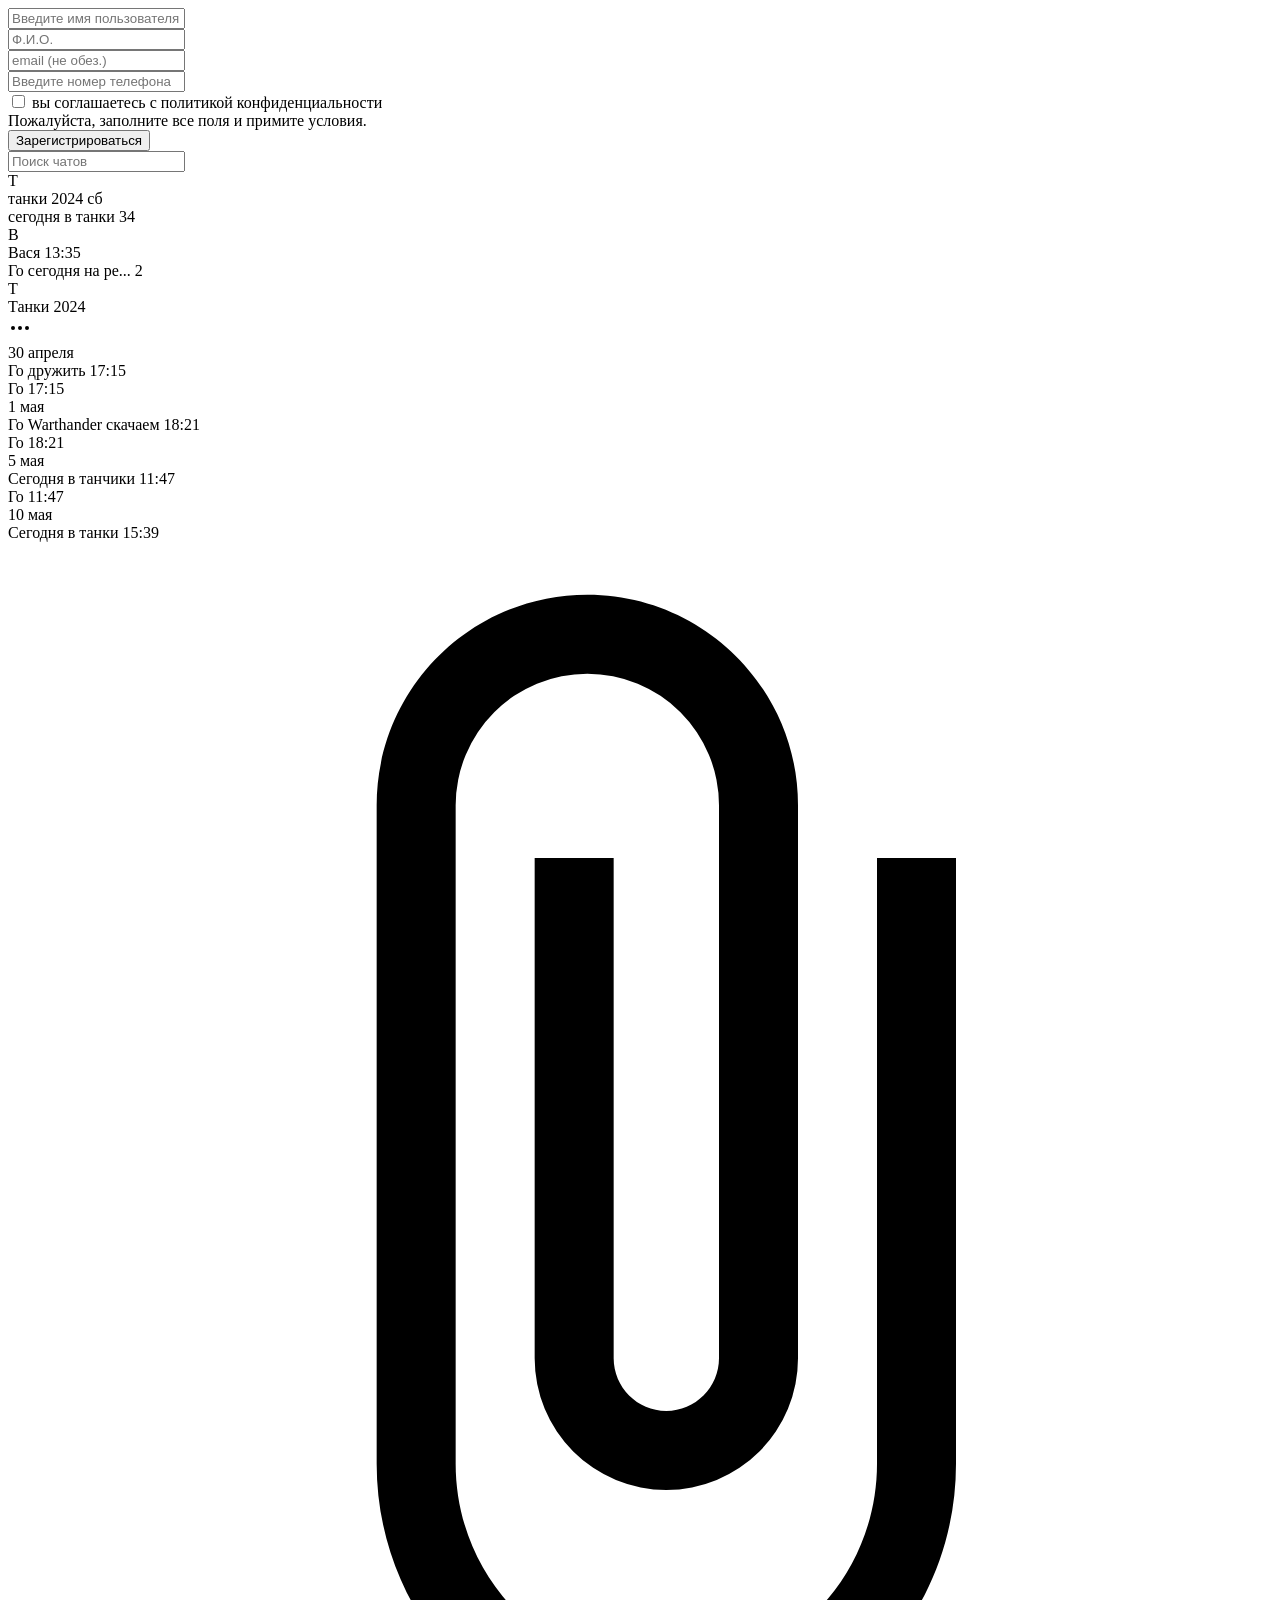
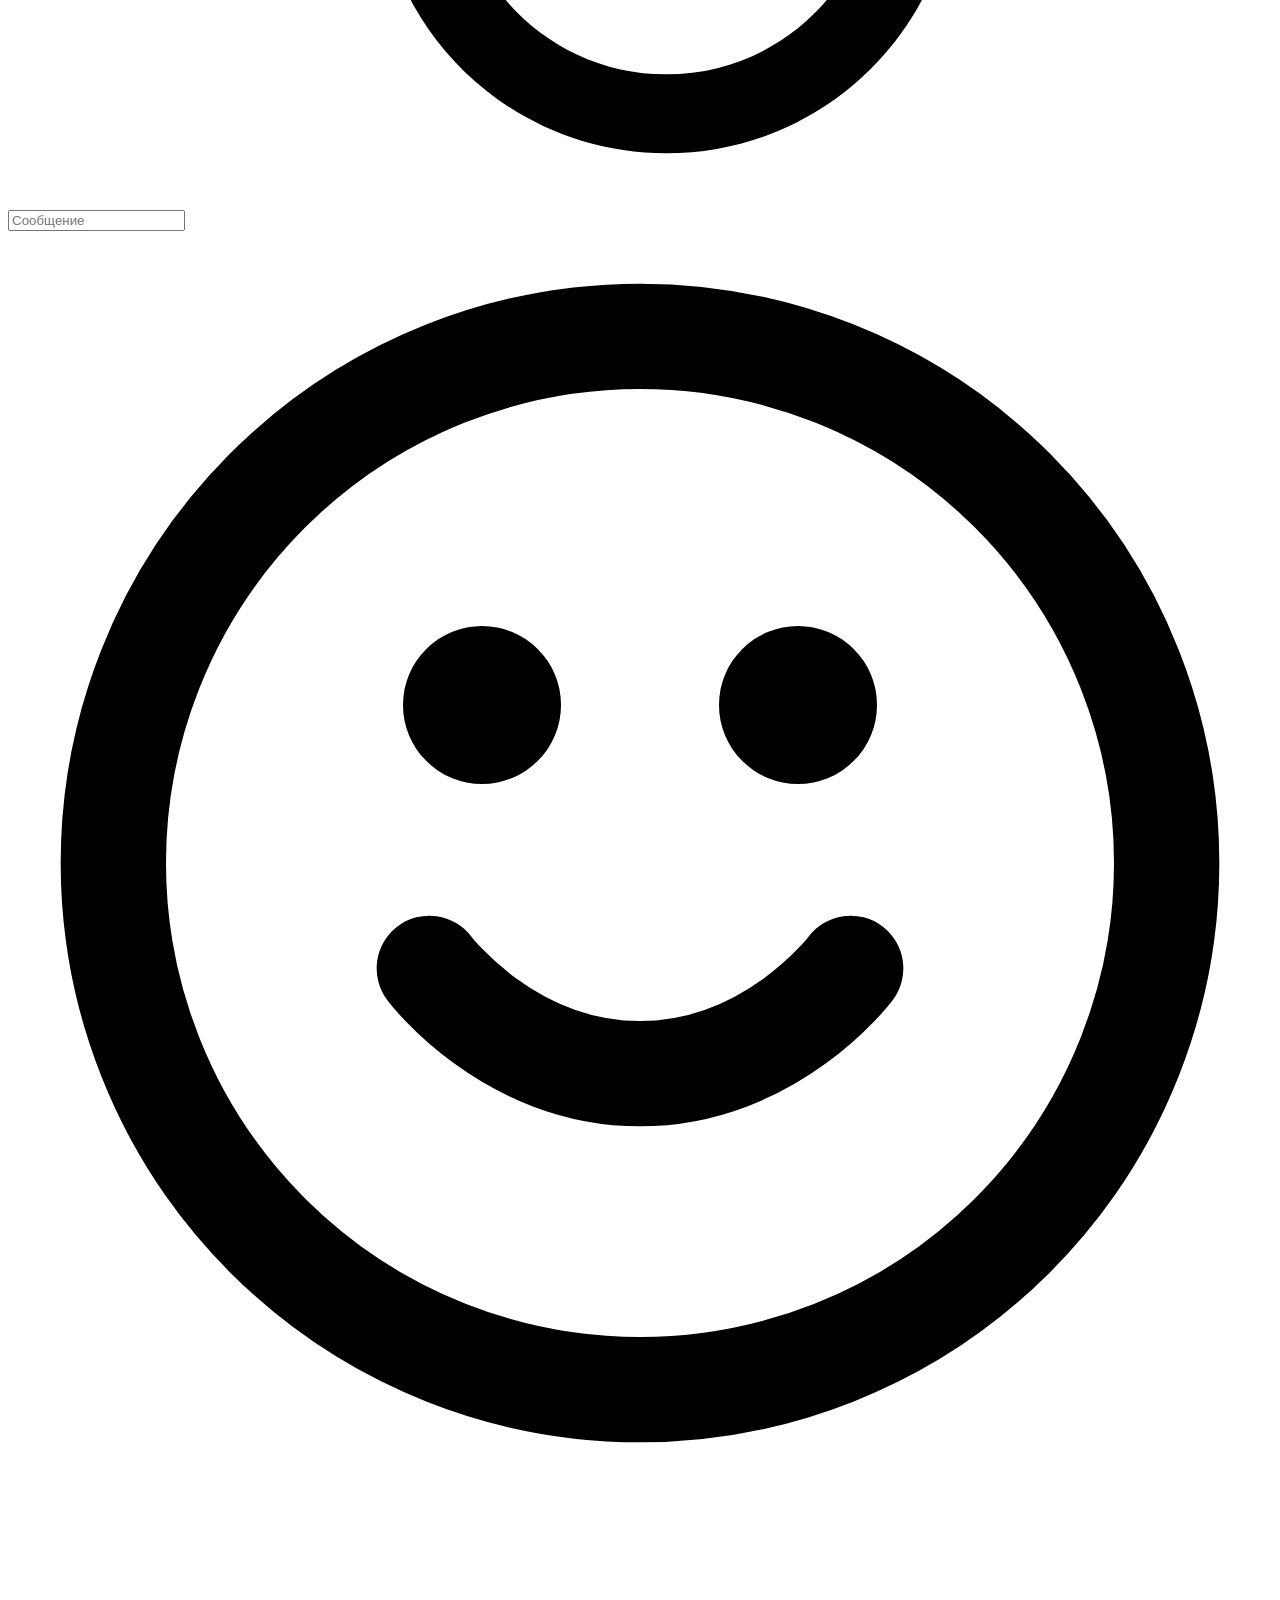
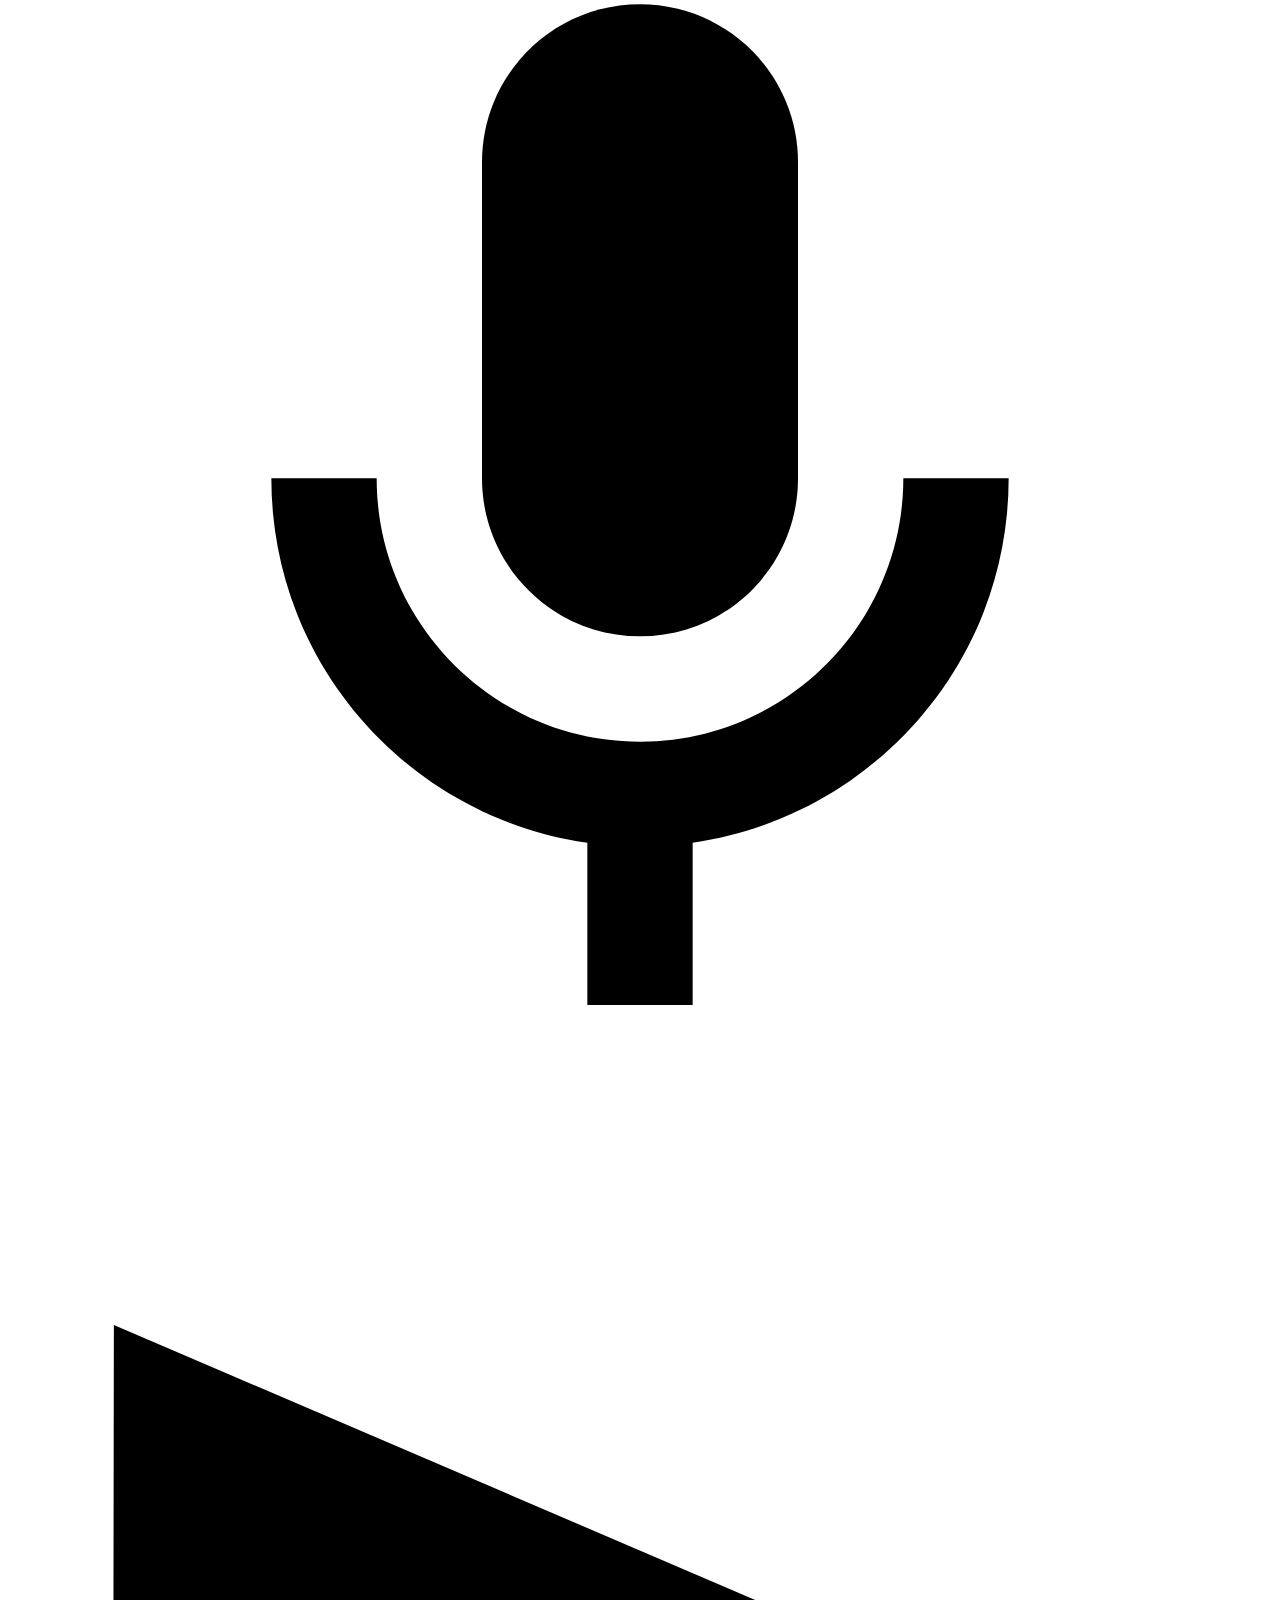
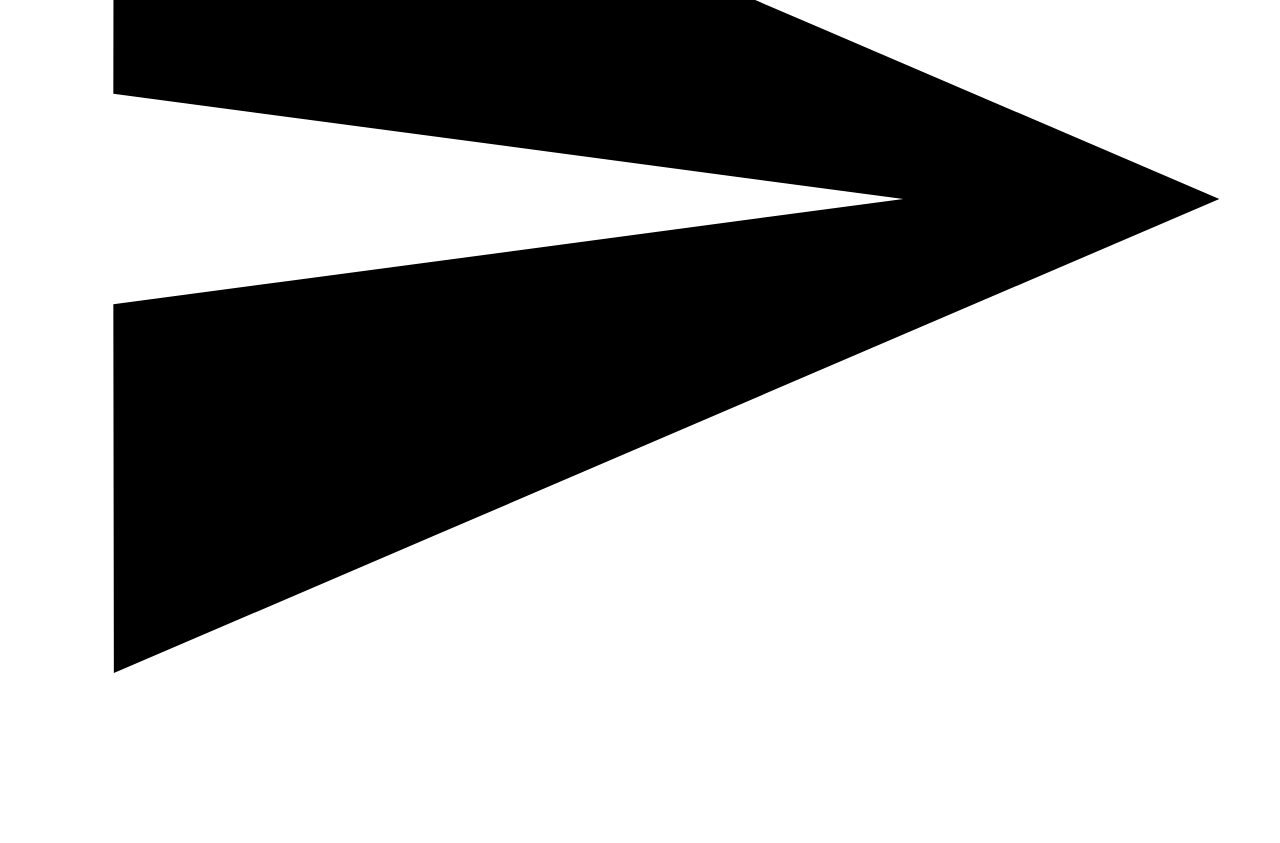
==== PC_chat.html @ f062eee1 "Add files via upload" ====
<!DOCTYPE html>
<html lang="ru">
<head>
    <meta charset="UTF-8">
    <meta name="viewport" content="width=device-width, initial-scale=1.0">
    <title>Регистрация и чат</title>
    <link rel="stylesheet" href="fghd.css">
</head>
<body>

    <!-- ЭКРАН РЕГИСТРАЦИИ -->
    <div id="registration-screen">
        <div class="registration-card">
            <form id="registrationForm" action="#" method="POST">
                <div class="input-group">
                    <input type="text" class="input-field" id="username" placeholder="Введите имя пользователя" required>
                </div>
                <div class="input-group">
                    <input type="text" class="input-field" id="fullname" placeholder="Ф.И.О." required>
                </div>
                <div class="input-group">
                    <input type="email" class="input-field" id="email" placeholder="email (не обез.)" required>
                </div>
                <div class="input-group">
                    <input type="tel" class="input-field" id="phone" placeholder="Введите номер телефона" required>
                </div>
                <div class="terms-container">
                    <input type="checkbox" id="agreement" required>
                    <label for="agreement" class="terms-text">
                        вы соглашаетесь с политикой конфиденциальности
                    </label>
                </div>
                <div id="errorMessage" class="error-message">Пожалуйста, заполните все поля и примите условия.</div>
                <button type="submit" class="submit-btn">Зарегистрироваться</button>
            </form>
        </div>
    </div>

    <!-- ЭКРАН ЧАТОВ (изначально скрыт) -->
    <div id="chat-screen">
        <!-- ЛЕВАЯ ПАНЕЛЬ -->
        <aside>
            <div class="sidebar-header">
                <div class="menu-icon">
                    <span></span>
                    <span></span>
                    <span></span>
                </div>
                <input type="text" class="search-box" placeholder="Поиск чатов">
            </div>
            <div class="chat-list">
                <div class="chat-item">
                    <div class="avatar avatar-red">Т</div>
                    <div class="chat-info">
                        <div class="chat-top-row">
                            <span class="chat-title">танки 2024</span>
                            <span class="chat-time">сб</span>
                        </div>
                        <div class="chat-preview">
                            <span class="chat-sub">сегодня в танки</span>
                            <span class="chat-unread-badge active">34</span>
                        </div>
                    </div>
                </div>
                <div class="chat-item">
                    <div class="avatar avatar-pink">В</div>
                    <div class="chat-info">
                        <div class="chat-top-row">
                            <span class="chat-title">Вася</span>
                            <span class="chat-time">13:35</span>
                        </div>
                        <div class="chat-preview">
                            <span class="chat-sub">Го сегодня на ре...</span>
                            <span class="chat-unread-badge">2</span>
                        </div>
                    </div>
                </div>
            </div>
        </aside>

        <!-- ПРАВАЯ ПАНЕЛЬ -->
        <main>
            <header class="chat-header">
                <div class="avatar avatar-red">Т</div>
                <div class="chat-header-title">Танки 2024</div>
                <div class="header-icons">
                    <svg width="24" height="24" viewBox="0 0 24 24" fill="none" stroke="currentColor" stroke-width="2" stroke-linecap="round" stroke-linejoin="round"><circle cx="12" cy="12" r="1"/><circle cx="19" cy="12" r="1"/><circle cx="5" cy="12" r="1"/></svg>
                </div>
            </header>

            <div class="message-area">
                <div class="date-divider">30 апреля</div>
                <div class="message-row left">
                    <div class="bubble left">Го дружить <span class="msg-time">17:15</span></div>
                </div>
                <div class="message-row right">
                    <div class="bubble right">Го <span class="msg-time">17:15</span></div>
                </div>
                <div class="date-divider">1 мая</div>
                <div class="message-row left">
                    <div class="bubble left">Го Warthander скачаем <span class="msg-time">18:21</span></div>
                </div>
                <div class="message-row right">
                    <div class="bubble right">Го <span class="msg-time">18:21</span></div>
                </div>
                <div class="date-divider">5 мая</div>
                <div class="message-row left">
                    <div class="bubble left">Сегодня в танчики <span class="msg-time">11:47</span></div>
                </div>
                <div class="message-row right">
                    <div class="bubble right">Го <span class="msg-time">11:47</span></div>
                </div>
                <div class="date-divider">10 мая</div>
                <div class="message-row right">
                    <div class="bubble right">Сегодня в танки <span class="msg-time">15:39</span></div>
                </div>
            </div>

            <div class="input-area">
                <div class="input-box">
                    <svg class="icon-btn" viewBox="0 0 24 24">
                        <path d="M16.5 6v11.5c0 2.21-1.79 4-4 4s-4-1.79-4-4V5a2.5 2.5 0 0 1 5 0v10.5c0 .55-.45 1-1 1s-1-.45-1-1V6H10v9.5a2.5 2.5 0 0 0 5 0V5c0-2.21-1.79-4-4-4S7 2.79 7 5v12.5c0 3.04 2.46 5.5 5.5 5.5s5.5-2.46 5.5-5.5V6h-1.5z"/>
                    </svg>
                    <input type="text" placeholder="Сообщение">
                    <div class="input-tools">
                        <svg class="icon-btn" viewBox="0 0 24 24">
                            <circle cx="12" cy="12" r="10" stroke="currentColor" stroke-width="2" fill="none"/>
                            <path d="M8 14s1.5 2 4 2 4-2 4-2" stroke="currentColor" stroke-width="2" fill="none" stroke-linecap="round"/>
                            <circle cx="9" cy="9" r="1.5" fill="currentColor"/>
                            <circle cx="15" cy="9" r="1.5" fill="currentColor"/>
                        </svg>
                        <svg class="icon-btn" viewBox="0 0 24 24">
                            <path d="M12 14c1.66 0 3-1.34 3-3V5c0-1.66-1.34-3-3-3S9 3.34 9 5v6c0 1.66 1.34 3 3 3z"/>
                            <path d="M17 11c0 2.76-2.24 5-5 5s-5-2.24-5-5H5c0 3.53 2.61 6.43 6 6.92V21h2v-3.08c3.39-.49 6-3.39 6-6.92h-2z"/>
                        </svg>
                        <svg class="icon-btn" viewBox="0 0 24 24">
                            <path d="M2.01 21L23 12 2.01 3 2 10l15 2-15 2z"/>
                        </svg>
                    </div>
                </div>
            </div>
        </main>
    </div>

    <script>
        document.addEventListener('DOMContentLoaded', function() {
            const registrationScreen = document.getElementById('registration-screen');
            const chatScreen = document.getElementById('chat-screen');
            const registrationForm = document.getElementById('registrationForm');
            const errorMessage = document.getElementById('errorMessage');

            registrationForm.addEventListener('submit', function(event) {
                event.preventDefault(); // Отменяем стандартную отправку формы

                // Получаем значения полей
                const username = document.getElementById('username').value.trim();
                const fullname = document.getElementById('fullname').value.trim();
                const email = document.getElementById('email').value.trim();
                const phone = document.getElementById('phone').value.trim();
                const agreement = document.getElementById('agreement').checked;

                // Простая валидация
                if (!username || !fullname || !email || !phone || !agreement) {
                    errorMessage.style.display = 'block';
                    return;
                }

                // Скрываем сообщение об ошибке, если оно было видно
                errorMessage.style.display = 'none';

                // Плавный переход: скрываем регистрацию и показываем чат
                registrationScreen.classList.add('hidden');
                chatScreen.classList.add('visible');

                // Дополнительно можно сохранить данные в localStorage или вывести в консоль
                console.log('Регистрация успешна:', {
                    username,
                    fullname,
                    email,
                    phone
                });
            });

            // Скрываем сообщение об ошибке при вводе данных
            const inputs = document.querySelectorAll('.input-field');
            inputs.forEach(input => {
                input.addEventListener('input', function() {
                    errorMessage.style.display = 'none';
                });
            });

            document.getElementById('agreement').addEventListener('change', function() {
                errorMessage.style.display = 'none';
            });
        });
    </script>
</body>
</html>
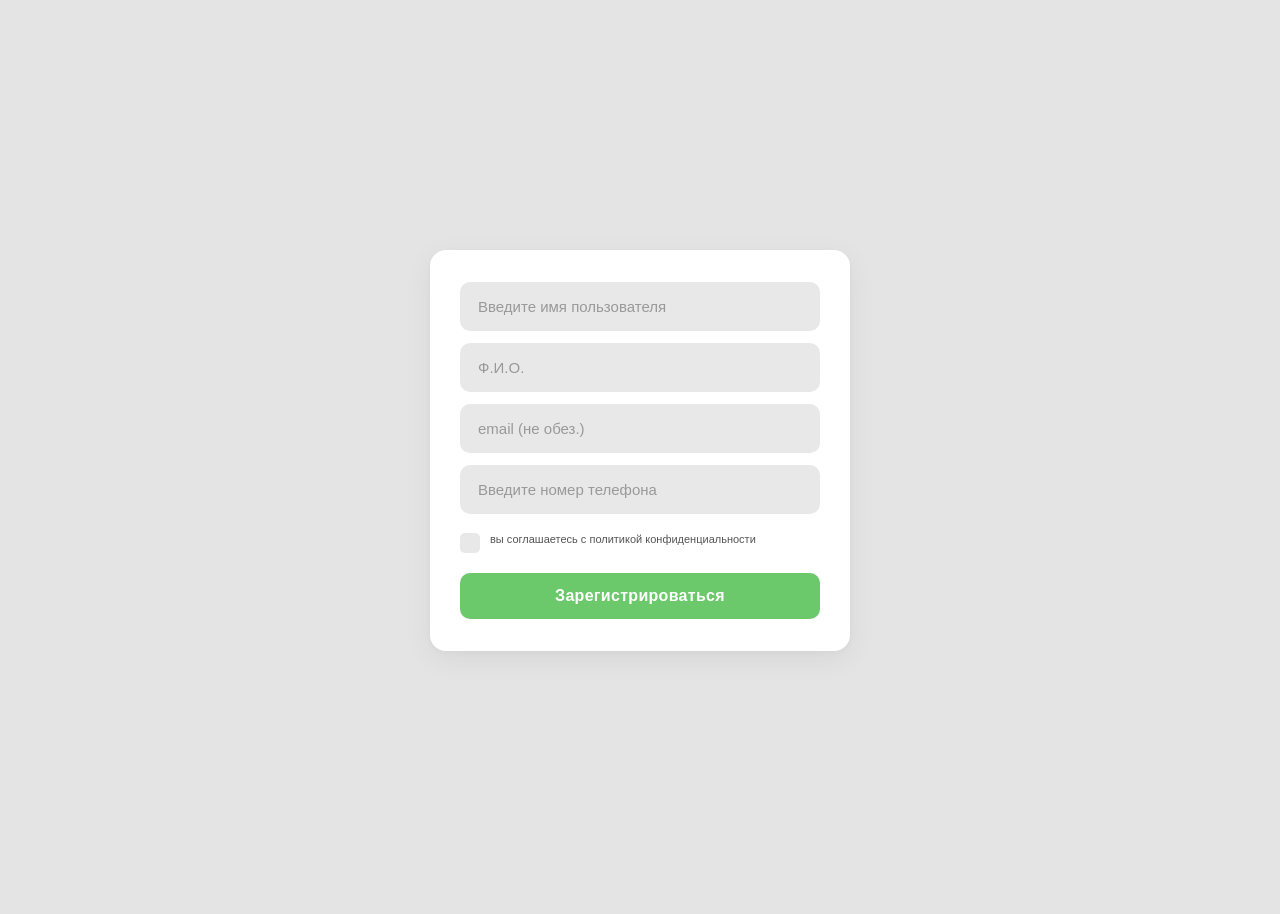
==== commit 6fd15c89: "Update PC_chat.html" ====
--- a/PC_chat.html
+++ b/PC_chat.html
@@ -4,7 +4,7 @@
     <meta charset="UTF-8">
     <meta name="viewport" content="width=device-width, initial-scale=1.0">
     <title>Регистрация и чат</title>
-    <link rel="stylesheet" href="fghd.css">
+    <link rel="stylesheet" href="PC_chat.css">
 </head>
 <body>
 
@@ -195,4 +195,4 @@
         });
     </script>
 </body>
-</html>+</html>
--- a/PC_chat.css
+++ b/PC_chat.css
@@ -0,0 +1,647 @@
+/* ===== БАЗОВЫЕ СБРОСЫ ===== */
+* {
+    box-sizing: border-box;
+    margin: 0;
+    padding: 0;
+    font-family: -apple-system, BlinkMacSystemFont, "Segoe UI", Roboto, Helvetica, Arial, sans-serif;
+}
+
+body {
+    height: 100vh;
+    background-color: #e4e4e4;
+    display: flex;
+    justify-content: center;
+    align-items: center;
+    overflow: hidden;
+}
+
+/* ===== ОБЩИЙ КОНТЕЙНЕР ДЛЯ ПЕРЕХОДА ===== */
+.app-container {
+    width: 100%;
+    height: 100%;
+    position: relative;
+    display: flex;
+    justify-content: center;
+    align-items: center;
+}
+
+/* ===== ЭКРАН РЕГИСТРАЦИИ ===== */
+#registration-screen {
+    position: absolute;
+    inset: 0;
+    display: flex;
+    justify-content: center;
+    align-items: center;
+    background-color: #e4e4e4;
+    z-index: 10;
+    transition: opacity 0.5s cubic-bezier(0.4, 0, 0.2, 1),
+                visibility 0.5s cubic-bezier(0.4, 0, 0.2, 1),
+                transform 0.5s cubic-bezier(0.4, 0, 0.2, 1);
+    opacity: 1;
+    visibility: visible;
+    transform: scale(1);
+}
+
+#registration-screen.hidden {
+    opacity: 0;
+    visibility: hidden;
+    transform: scale(0.96);
+    pointer-events: none;
+    transition: opacity 0.4s cubic-bezier(0.4, 0, 0.2, 1),
+                visibility 0.4s cubic-bezier(0.4, 0, 0.2, 1),
+                transform 0.4s cubic-bezier(0.4, 0, 0.2, 1);
+}
+
+/* Карточка регистрации */
+.registration-card {
+    background-color: white;
+    padding: 32px 30px;
+    border-radius: 16px;
+    width: 420px;
+    box-shadow: 0 8px 30px rgba(0, 0, 0, 0.06),
+                0 2px 8px rgba(0, 0, 0, 0.04);
+    animation: cardEntry 0.6s cubic-bezier(0.22, 0.61, 0.36, 1) both;
+    transition: box-shadow 0.3s ease;
+}
+
+.registration-card:hover {
+    box-shadow: 0 12px 36px rgba(0, 0, 0, 0.09),
+                0 4px 12px rgba(0, 0, 0, 0.05);
+}
+
+@keyframes cardEntry {
+    0% { opacity: 0; transform: translateY(30px) scale(0.94); }
+    100% { opacity: 1; transform: translateY(0) scale(1); }
+}
+
+@keyframes cardExit {
+    0% { opacity: 1; transform: scale(1); }
+    100% { opacity: 0; transform: scale(0.92); }
+}
+
+.registration-card.exiting {
+    animation: cardExit 0.35s cubic-bezier(0.4, 0, 0.2, 1) forwards;
+}
+
+/* Поля ввода */
+.input-group {
+    margin-bottom: 12px;
+    position: relative;
+}
+
+.input-field {
+    width: 100%;
+    padding: 14px 16px;
+    background-color: #e8e8e8;
+    border: 2px solid transparent;
+    border-radius: 10px;
+    font-size: 15px;
+    outline: none;
+    color: #333;
+    transition: all 0.25s ease;
+}
+
+.input-field:focus {
+    background-color: #f0f0f0;
+    border-color: #6bc86b;
+    box-shadow: 0 0 0 4px rgba(107, 200, 107, 0.08);
+    transform: translateY(-1px);
+}
+
+.input-field::placeholder {
+    color: #999;
+    transition: color 0.2s ease;
+}
+
+.input-field:focus::placeholder {
+    color: #bbb;
+}
+
+/* Чекбокс */
+.terms-container {
+    display: flex;
+    align-items: flex-start;
+    margin: 18px 0 20px 0;
+    gap: 10px;
+    transition: transform 0.2s ease;
+}
+
+.terms-container:hover {
+    transform: translateX(2px);
+}
+
+.terms-container input[type="checkbox"] {
+    appearance: none;
+    -webkit-appearance: none;
+    min-width: 20px;
+    height: 20px;
+    background-color: #e8e8e8;
+    border-radius: 5px;
+    cursor: pointer;
+    margin-top: 1px;
+    border: 2px solid transparent;
+    display: flex;
+    align-items: center;
+    justify-content: center;
+    transition: all 0.3s cubic-bezier(0.4, 0, 0.2, 1);
+    position: relative;
+}
+
+.terms-container input[type="checkbox"]:hover {
+    background-color: #ddd;
+    border-color: #ccc;
+}
+
+.terms-container input[type="checkbox"]:checked {
+    background-color: #6bc86b;
+    border-color: #5bb85b;
+    animation: checkboxPop 0.35s cubic-bezier(0.18, 0.89, 0.32, 1.28);
+}
+
+@keyframes checkboxPop {
+    0% { transform: scale(0.7); }
+    60% { transform: scale(1.15); }
+    100% { transform: scale(1); }
+}
+
+.terms-container input[type="checkbox"]:checked::after {
+    content: "✓";
+    color: white;
+    font-size: 14px;
+    font-weight: bold;
+    animation: checkDraw 0.3s ease forwards;
+}
+
+@keyframes checkDraw {
+    0% { opacity: 0; transform: rotate(-20deg) scale(0.5); }
+    100% { opacity: 1; transform: rotate(0deg) scale(1); }
+}
+
+.terms-text {
+    font-size: 11px;
+    color: #555;
+    line-height: 1.4;
+    cursor: pointer;
+    user-select: none;
+    transition: color 0.2s ease;
+}
+
+.terms-container:hover .terms-text {
+    color: #333;
+}
+
+/* Кнопка */
+.submit-btn {
+    width: 100%;
+    padding: 14px;
+    background-color: #6bc86b;
+    color: white;
+    border: none;
+    border-radius: 10px;
+    font-size: 16px;
+    font-weight: 600;
+    cursor: pointer;
+    transition: all 0.3s cubic-bezier(0.4, 0, 0.2, 1);
+    position: relative;
+    overflow: hidden;
+    letter-spacing: 0.3px;
+}
+
+.submit-btn::before {
+    content: '';
+    position: absolute;
+    inset: 0;
+    background: linear-gradient(135deg, rgba(255,255,255,0.2) 0%, transparent 50%);
+    opacity: 0;
+    transition: opacity 0.3s ease;
+}
+
+.submit-btn:hover {
+    background-color: #5bb85b;
+    transform: translateY(-2px);
+    box-shadow: 0 6px 20px rgba(107, 200, 107, 0.35);
+}
+
+.submit-btn:hover::before {
+    opacity: 1;
+}
+
+.submit-btn:active {
+    transform: translateY(0);
+    box-shadow: 0 2px 8px rgba(107, 200, 107, 0.3);
+    transition: all 0.1s ease;
+}
+
+/* Сообщение об ошибке */
+.error-message {
+    color: #e35353;
+    font-size: 13px;
+    margin-bottom: 12px;
+    display: none;
+    text-align: center;
+    font-weight: 500;
+}
+
+.error-message.visible {
+    display: block;
+    animation: shakeError 0.5s ease;
+}
+
+@keyframes shakeError {
+    0%, 100% { transform: translateX(0); }
+    20% { transform: translateX(-6px); }
+    40% { transform: translateX(6px); }
+    60% { transform: translateX(-4px); }
+    80% { transform: translateX(4px); }
+}
+
+/* ===== ЭКРАН ЧАТОВ ===== */
+#chat-screen {
+    position: absolute;
+    inset: 0;
+    display: flex;
+    background-color: #e8e8e8;
+    z-index: 5;
+    opacity: 0;
+    visibility: hidden;
+    transform: scale(1.03);
+    transition: opacity 0.5s cubic-bezier(0.4, 0, 0.2, 1),
+                visibility 0.5s cubic-bezier(0.4, 0, 0.2, 1),
+                transform 0.5s cubic-bezier(0.4, 0, 0.2, 1);
+}
+
+#chat-screen.visible {
+    opacity: 1;
+    visibility: visible;
+    transform: scale(1);
+    animation: chatReveal 0.55s cubic-bezier(0.22, 0.61, 0.36, 1) both;
+}
+
+@keyframes chatReveal {
+    0% { opacity: 0; transform: scale(1.03); }
+    100% { opacity: 1; transform: scale(1); }
+}
+
+/* --- ЛЕВАЯ ПАНЕЛЬ --- */
+aside {
+    width: 320px;
+    background-color: #F3EDED;
+    border-right: 1px solid #e0dcdc;
+    display: flex;
+    flex-direction: column;
+    flex-shrink: 0;
+    animation: slideInLeft 0.5s cubic-bezier(0.22, 0.61, 0.36, 1) both;
+    animation-delay: 0.1s;
+}
+
+@keyframes slideInLeft {
+    0% { opacity: 0; transform: translateX(-30px); }
+    100% { opacity: 1; transform: translateX(0); }
+}
+
+.sidebar-header {
+    padding: 10px;
+    display: flex;
+    align-items: center;
+    gap: 10px;
+}
+
+.menu-icon {
+    width: 20px;
+    height: 20px;
+    display: flex;
+    flex-direction: column;
+    justify-content: space-between;
+    cursor: pointer;
+    transition: transform 0.2s ease;
+}
+.menu-icon:hover {
+    transform: rotate(90deg);
+}
+.menu-icon span {
+    display: block;
+    height: 2px;
+    background-color: #888;
+    width: 100%;
+    border-radius: 2px;
+    transition: all 0.2s ease;
+}
+.menu-icon span:nth-child(2) { width: 70%; }
+.menu-icon span:nth-child(3) { width: 50%; }
+.menu-icon:hover span:nth-child(2),
+.menu-icon:hover span:nth-child(3) { width: 100%; }
+
+.search-box {
+    flex: 1;
+    background-color: #e0e0e0;
+    border-radius: 20px;
+    padding: 8px 15px;
+    border: none;
+    outline: none;
+    font-size: 14px;
+    color: #555;
+    transition: all 0.3s ease;
+}
+.search-box:focus {
+    background-color: #fff;
+    box-shadow: 0 2px 8px rgba(0,0,0,0.06);
+}
+
+.chat-list {
+    overflow-y: auto;
+    flex: 1;
+}
+
+.chat-item {
+    display: flex;
+    padding: 10px 15px;
+    border-bottom: 1px solid #ededed;
+    cursor: pointer;
+    align-items: center;
+    transition: all 0.2s ease;
+    position: relative;
+}
+.chat-item::before {
+    content: '';
+    position: absolute;
+    left: 0;
+    top: 0;
+    bottom: 0;
+    width: 3px;
+    background-color: #6bc86b;
+    border-radius: 0 3px 3px 0;
+    transform: scaleY(0);
+    transition: transform 0.25s ease;
+}
+.chat-item:hover { background-color: #eaeaea; }
+.chat-item:hover::before { transform: scaleY(1); }
+
+.avatar {
+    width: 50px;
+    height: 50px;
+    border-radius: 50%;
+    display: flex;
+    align-items: center;
+    justify-content: center;
+    font-size: 22px;
+    color: white;
+    font-weight: 500;
+    margin-right: 12px;
+    flex-shrink: 0;
+    transition: transform 0.3s ease, box-shadow 0.3s ease;
+}
+.chat-item:hover .avatar {
+    transform: scale(1.06);
+    box-shadow: 0 4px 12px rgba(0,0,0,0.15);
+}
+.avatar-red { background-color: #e35353; }
+.avatar-pink { background-color: #d9526b; }
+
+.chat-info {
+    flex: 1;
+    display: flex;
+    flex-direction: column;
+    justify-content: center;
+}
+
+.chat-top-row {
+    display: flex;
+    justify-content: space-between;
+    margin-bottom: 3px;
+}
+.chat-title { font-weight: 500; font-size: 16px; color: #222; }
+.chat-time { font-size: 12px; color: #888; }
+.chat-sub { font-size: 13px; color: #888; }
+
+.chat-unread-badge {
+    background-color: #ccc;
+    border-radius: 50%;
+    padding: 2px 6px;
+    font-size: 11px;
+    font-weight: bold;
+    min-width: 18px;
+    text-align: center;
+    color: #555;
+    transition: all 0.3s ease;
+}
+.chat-unread-badge.active {
+    background-color: #e35353;
+    color: white;
+    animation: badgePulse 2s infinite;
+}
+@keyframes badgePulse {
+    0%, 100% { transform: scale(1); }
+    50% { transform: scale(1.1); }
+}
+.chat-preview {
+    display: flex;
+    justify-content: space-between;
+    align-items: center;
+    width: 100%;
+}
+
+/* --- ПРАВАЯ ПАНЕЛЬ --- */
+main {
+    flex: 1;
+    display: flex;
+    flex-direction: column;
+    animation: slideInRight 0.5s cubic-bezier(0.22, 0.61, 0.36, 1) both;
+    animation-delay: 0.15s;
+}
+
+@keyframes slideInRight {
+    0% { opacity: 0; transform: translateX(30px); }
+    100% { opacity: 1; transform: translateX(0); }
+}
+
+.chat-header {
+    height: 55px;
+    background-color: #D9D9D9;
+    border-bottom: 1px solid #cbcbcb;
+    display: flex;
+    align-items: center;
+    padding: 0 15px;
+    flex-shrink: 0;
+}
+.chat-header .avatar {
+    width: 40px;
+    height: 40px;
+    font-size: 18px;
+    margin-right: 10px;
+}
+.chat-header-title {
+    flex: 1;
+    font-weight: 500;
+    font-size: 17px;
+}
+.header-icons {
+    display: flex;
+    gap: 15px;
+    color: #888;
+    transition: color 0.2s ease;
+    cursor: pointer;
+}
+.header-icons:hover { color: #555; }
+
+.message-area {
+    flex: 1;
+    background-color: #E5E5E5;
+    padding: 20px 80px;
+    overflow-y: auto;
+    display: flex;
+    flex-direction: column;
+    position: relative;
+}
+
+.date-divider {
+    text-align: center;
+    font-size: 14px;
+    color: #555;
+    margin: 20px 0;
+    animation: fadeInUp 0.5s ease both;
+}
+
+@keyframes fadeInUp {
+    0% { opacity: 0; transform: translateY(10px); }
+    100% { opacity: 1; transform: translateY(0); }
+}
+
+.message-row {
+    display: flex;
+    margin-bottom: 8px;
+    animation: messageSlide 0.4s ease both;
+}
+.message-row:nth-child(2) { animation-delay: 0.05s; }
+.message-row:nth-child(3) { animation-delay: 0.1s; }
+.message-row:nth-child(4) { animation-delay: 0.15s; }
+.message-row:nth-child(5) { animation-delay: 0.2s; }
+.message-row:nth-child(6) { animation-delay: 0.25s; }
+
+@keyframes messageSlide {
+    0% { opacity: 0; transform: translateY(8px); }
+    100% { opacity: 1; transform: translateY(0); }
+}
+
+.message-row.right { justify-content: flex-end; }
+.message-row.left { justify-content: flex-start; }
+
+.bubble {
+    max-width: 60%;
+    padding: 8px 12px;
+    border-radius: 12px;
+    position: relative;
+    font-size: 15px;
+    line-height: 1.4;
+    box-shadow: 0 1px 1px rgba(0,0,0,0.05);
+    transition: transform 0.2s ease, box-shadow 0.2s ease;
+}
+.bubble:hover {
+    transform: translateY(-1px);
+    box-shadow: 0 3px 8px rgba(0,0,0,0.08);
+}
+.bubble.left {
+    background-color: #aae2f9;
+    border-bottom-left-radius: 2px;
+}
+.bubble.right {
+    background-color: white;
+    border-bottom-right-radius: 2px;
+}
+
+.msg-time {
+    font-size: 11px;
+    color: #777;
+    margin-left: 6px;
+    white-space: nowrap;
+    vertical-align: bottom;
+    display: inline-block;
+}
+
+.input-area {
+    background-color: #e8e8e8;
+    padding: 10px 80px 20px 80px;
+    flex-shrink: 0;
+    animation: fadeInUp 0.5s ease both;
+    animation-delay: 0.3s;
+}
+
+.input-box {
+    background-color: white;
+    border-radius: 25px;
+    padding: 8px 15px;
+    display: flex;
+    align-items: center;
+    border: 1px solid #d1d1d1;
+    transition: all 0.3s ease;
+}
+.input-box:focus-within {
+    border-color: #6bc86b;
+    box-shadow: 0 0 0 4px rgba(107, 200, 107, 0.06);
+}
+
+.input-box input {
+    border: none;
+    outline: none;
+    flex: 1;
+    margin: 0 10px;
+    font-size: 15px;
+    color: #222;
+}
+
+.icon-btn {
+    color: #888;
+    cursor: pointer;
+    width: 22px;
+    height: 22px;
+    fill: #888;
+    transition: all 0.2s ease;
+}
+.icon-btn:hover {
+    fill: #6bc86b;
+    transform: scale(1.1);
+}
+.icon-btn:active {
+    transform: scale(0.9);
+}
+
+.input-tools {
+    display: flex;
+    gap: 12px;
+    align-items: center;
+}
+
+svg {
+    display: block;
+}
+
+/* Скроллбар */
+::-webkit-scrollbar { width: 5px; }
+::-webkit-scrollbar-track { background: transparent; }
+::-webkit-scrollbar-thumb { background: #c5c5c5; border-radius: 10px; }
+::-webkit-scrollbar-thumb:hover { background: #aaa; }
+
+/* ===== АДАПТИВНОСТЬ ===== */
+@media (max-width: 768px) {
+    .registration-card {
+        width: 92%;
+        padding: 24px 20px;
+        border-radius: 14px;
+    }
+    aside { width: 240px; }
+    .message-area { padding: 15px 20px; }
+    .input-area { padding: 10px 20px 15px 20px; }
+    .bubble { max-width: 80%; }
+}
+
+@media (max-width: 480px) {
+    aside {
+        width: 100%;
+        position: absolute;
+        z-index: 20;
+        height: 100%;
+    }
+    main { width: 100%; }
+    .message-area { padding: 10px 12px; }
+    .input-area { padding: 8px 12px 12px 12px; }
+    .bubble { max-width: 90%; }
+}
